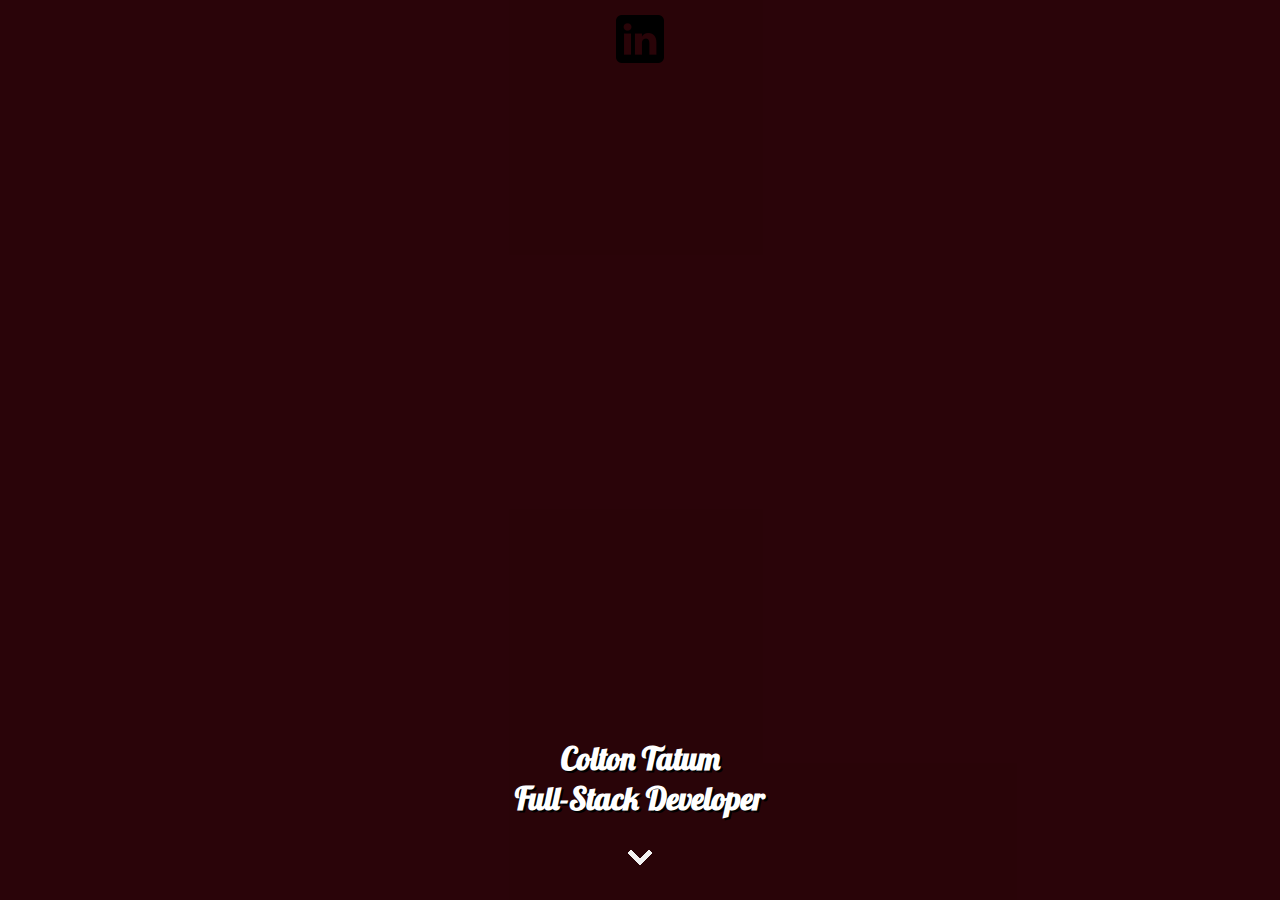
==== index.html @ 2ccda411 "metas" ====
<!DOCTYPE html>

<html lang="en">

<head>
  <meta charset="UTF-8" />
  <meta http-equiv="X-UA-Compatible" content="IE=edge" />
  <meta name="viewport" content="width=device-width, initial-scale=1.0" />
  <meta property="og:type" content="website" />
  <meta property="og:site_name" content="Colton Tatum" />
  <meta name="description" content="Check out my Web Development Portfolio!">
  <meta property="og:url" content="https://coltontatum.com/" />
  <meta property="og:image"
    content="https://github.com/Tatumc4561/ColtonTatum/blob/main/photos/thumnail.jpg?raw=true" />

  <title>Colton Tatum</title>
  <link rel="shortcut icon" href="favicon.ico" type="image/x-icon" />
  <link rel="stylesheet" href="styles.css" />

  <link href="https://fonts.googleapis.com/css2?family=Lobster&display=swap" rel="stylesheet" />
</head>

<body>

  <div class="opacitylayer">

    <div class="slidein">

      <div class="left-slide-container">
        <object data="photos\polygon2.svg" type="image/svg+xml" class="polygon"></object>

      </div>



      <main>
        <a href="https://www.linkedin.com/in/colton-tatum404/"><img
            src="photos/5282542_linkedin_network_social network_linkedin logo_icon.png" alt="" /></a>
        <section>
          <h1>Colton Tatum</h1>
          <h1>Full-Stack Developer</h1>
          <a href=""><img src="photos/outline_expand_more_black_24dp.png" alt="" /></a>
        </section>
      </main>
      <div class="right-slide-container">

      </div>

    </div>
  </div>


  <div class="one_popup"></div>
</body>

</html>
---- styles.css ----
body {
  background-image: url(https://images.unsplash.com/photo-1647724063451-9092baa0f6f6?ixlib=rb-1.2.1&ixid=MnwxMjA3fDB8MHxwaG90by1wYWdlfHx8fGVufDB8fHx8&auto=format&fit=crop&w=1000&q=80);
  background-repeat: no-repeat;
  background-size: cover;
  height: 100vh;
  width: 100vw;
  margin: 0;
}

.opacitylayer {
  background-color: rgba(0, 0, 0, 0.405);
  height: 100vh;
  width: 100vw;
}

main {
  display: flex;
  flex-direction: column;
  align-items: center;
  text-align: center;
  height: 100vh;
  width: 100vw;
  justify-content: space-between;
}

main a {
  width: fit-content;
}

main a img {
  padding: 15px 0;
}

h1 {
  color: white;
  font-family: "Lobster", cursive;
  text-shadow: 2px 2px black;
  font-size: 3.5vh;
  padding: 0;
  margin: 0;
}

@media screen and (min-width: 1024px) {
  body {
    background-size: contain;
    background-position: center;
    background-color: #46070f;
  }
}
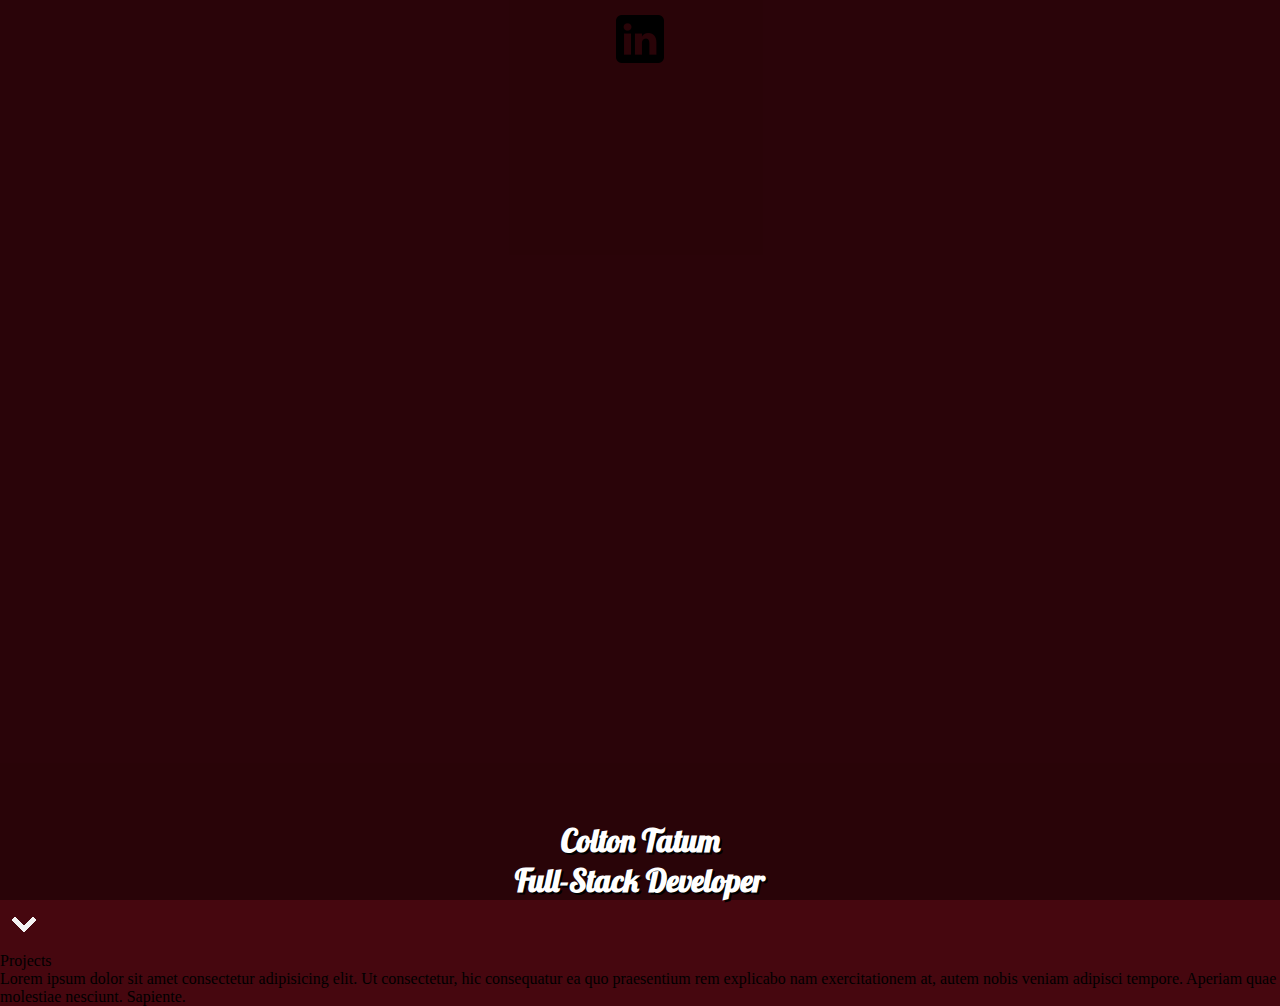
==== commit e4b6d0a4: "slide menu update" ====
--- a/index.html
+++ b/index.html
@@ -1,5 +1,4 @@
 <!DOCTYPE html>
-
 <html lang="en">
 
 <head>
@@ -7,50 +6,56 @@
   <meta http-equiv="X-UA-Compatible" content="IE=edge" />
   <meta name="viewport" content="width=device-width, initial-scale=1.0" />
   <meta property="og:type" content="website" />
-  <meta property="og:site_name" content="Colton Tatum" />
-  <meta name="description" content="Check out my Web Development Portfolio!">
-  <meta property="og:url" content="https://coltontatum.com/" />
-  <meta property="og:image"
-    content="https://github.com/Tatumc4561/ColtonTatum/blob/main/photos/thumnail.jpg?raw=true" />
-
+  <meta property="og:site_name" content="Colton Tatum FullStack Designer" />
+  <meta property="og:description" content="I am a fullstack webdesigner" />
+  <meta property="og:url" content="" />
   <title>Colton Tatum</title>
   <link rel="shortcut icon" href="favicon.ico" type="image/x-icon" />
-  <link rel="stylesheet" href="styles.css" />
+  <link rel="stylesheet" href="styles.css">
 
   <link href="https://fonts.googleapis.com/css2?family=Lobster&display=swap" rel="stylesheet" />
 </head>
 
 <body>
+  <div class="section-one-container" id='sectionone'>
 
-  <div class="opacitylayer">
+    <div class="opacitylayer">
+      <div class="slidein">
+        <div class="left-slide-container">
+          <object data="photos\polygon2.svg" type="image/svg+xml" class="polygon"></object>
+        </div>
+        <main>
 
-    <div class="slidein">
+          <a href="https://www.linkedin.com/in/colton-tatum404/"><img
+              src="photos/5282542_linkedin_network_social network_linkedin logo_icon.png" alt="" /></a>
+          <section>
+            <h1>Colton Tatum <br>
+              Full-Stack Developer</h1>
 
-      <div class="left-slide-container">
-        <object data="photos\polygon2.svg" type="image/svg+xml" class="polygon"></object>
-
+          </section>
+        </main>
+        <div class="right-slide-container">
+        </div>
       </div>
-
-
-
-      <main>
-        <a href="https://www.linkedin.com/in/colton-tatum404/"><img
-            src="photos/5282542_linkedin_network_social network_linkedin logo_icon.png" alt="" /></a>
-        <section>
-          <h1>Colton Tatum</h1>
-          <h1>Full-Stack Developer</h1>
-          <a href=""><img src="photos/outline_expand_more_black_24dp.png" alt="" /></a>
-        </section>
-      </main>
-      <div class="right-slide-container">
-
-      </div>
-
     </div>
   </div>
 
+  <div class="section-two-container" id='sectiontwo'>
+    <div class="arrow-container">
 
-  <div class="one_popup"></div>
+      <img src="photos/outline_expand_more_black_24dp.png" alt="" />
+
+    </div>
+
+    <div class="section-two-info">
+      <div class="project-title">Projects</div>
+
+      <div class="lorem">Lorem ipsum dolor sit amet consectetur adipisicing elit. Ut consectetur, hic consequatur ea quo
+        praesentium rem
+        explicabo nam exercitationem at, autem nobis veniam adipisci tempore. Aperiam quae molestiae nesciunt. Sapiente.
+      </div>
+    </div>
+  </div>
 </body>
 
 </html>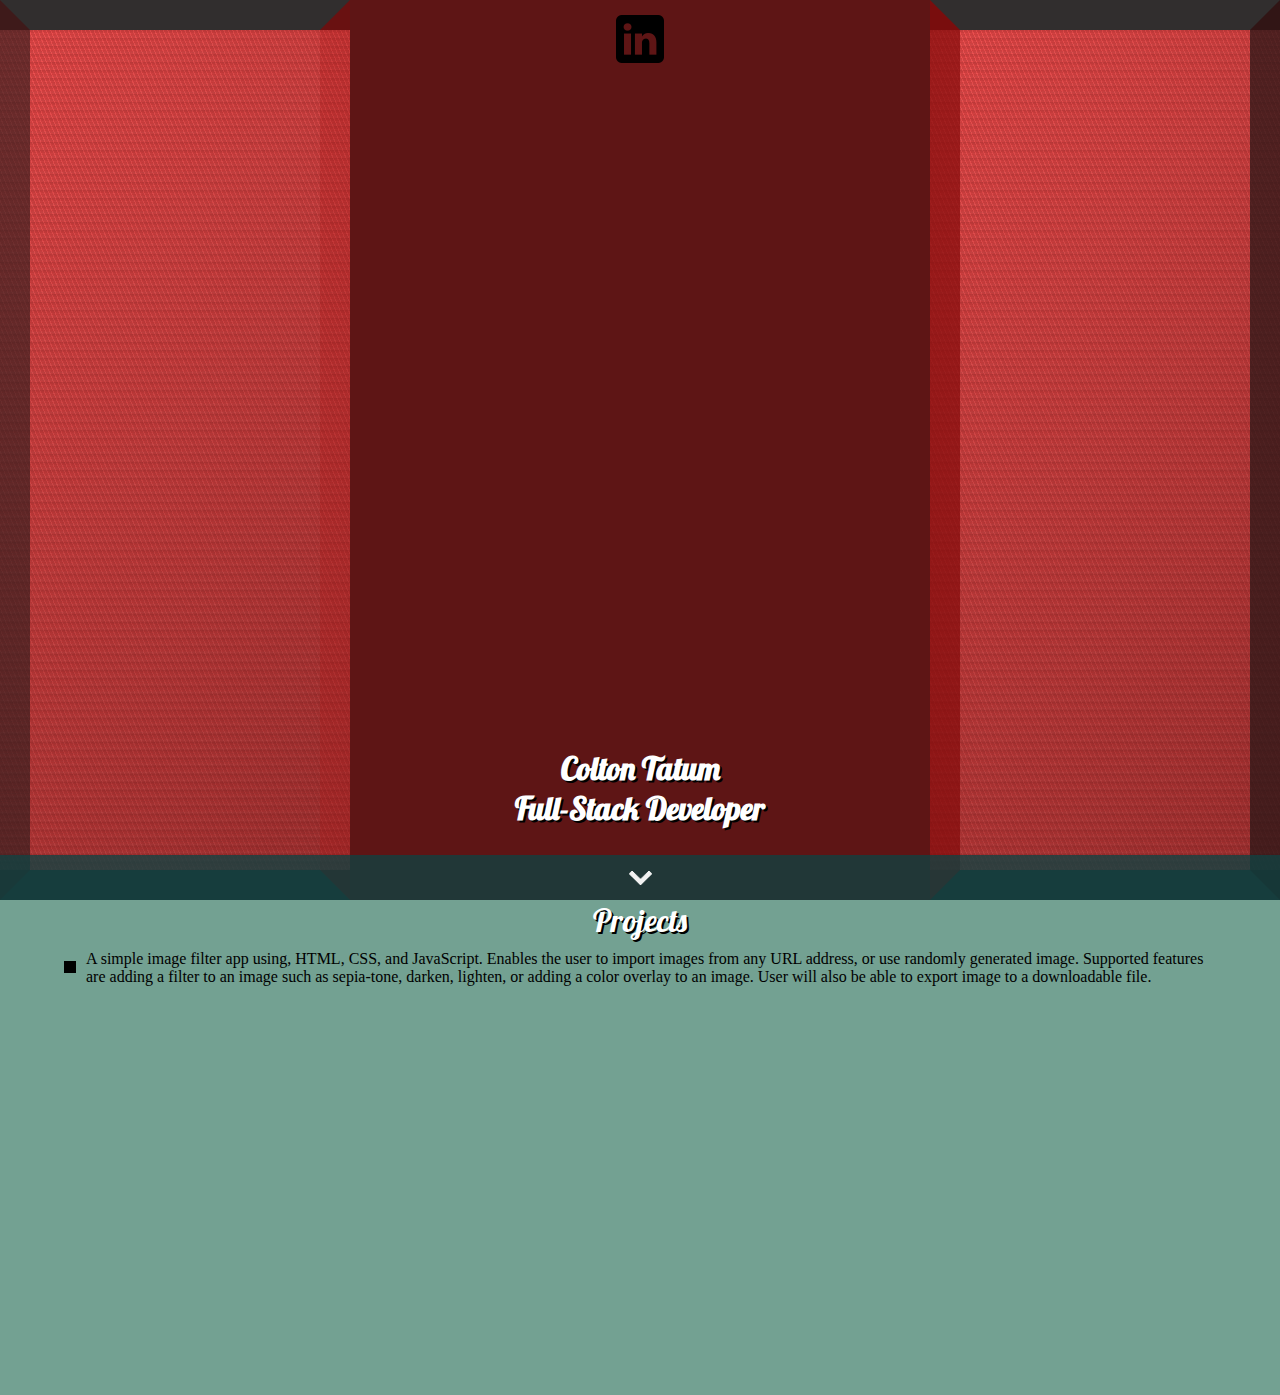
==== commit 9dcb067e: "added project" ====
--- a/index.html
+++ b/index.html
@@ -48,11 +48,19 @@
     </div>
 
     <div class="section-two-info">
-      <div class="project-title">Projects</div>
-
-      <div class="lorem">Lorem ipsum dolor sit amet consectetur adipisicing elit. Ut consectetur, hic consequatur ea quo
-        praesentium rem
-        explicabo nam exercitationem at, autem nobis veniam adipisci tempore. Aperiam quae molestiae nesciunt. Sapiente.
+      <div class="section-title">Projects</div>
+      <div class="project-wrapper">
+        <div class="img_filter">
+          <a href="https://tatumc4561.github.io/Img_Filter/">
+            <img src="https://www.placecage.com/200/300" alt="" srcset="">
+          </a>
+          <div class="project-info">
+            A simple image filter app using, HTML, CSS, and JavaScript. Enables the user to import images from any URL
+            address, or use randomly generated image. Supported features are adding a filter to an image such as
+            sepia-tone, darken, lighten, or adding a color overlay to an image. User will also be able to export image
+            to a downloadable file.
+          </div>
+        </div>
       </div>
     </div>
   </div>
--- a/styles.css
+++ b/styles.css
@@ -1,17 +1,34 @@
 body {
-  background-image: url(https://images.unsplash.com/photo-1647724063451-9092baa0f6f6?ixlib=rb-1.2.1&ixid=MnwxMjA3fDB8MHxwaG90by1wYWdlfHx8fGVufDB8fHx8&auto=format&fit=crop&w=1000&q=80);
+  margin: 0;
+ 
+  overflow: hidden;
+  height: fit-content;
+
+}
+
+.section-one-container {
+  background-image: url(photos/background.jpg);
   background-repeat: no-repeat;
   background-size: cover;
-  height: 100vh;
-  width: 100vw;
-  margin: 0;
-}
+}
+
 
 .opacitylayer {
   background-color: rgba(0, 0, 0, 0.405);
-  height: 100vh;
-  width: 100vw;
-}
+  overflow: hidden;
+ 
+ 
+}
+
+.slidein {
+  display: flex;
+  flex-direction: row;
+  overflow: hidden;
+}
+
+
+
+
 
 main {
   display: flex;
@@ -25,11 +42,14 @@
 
 main a {
   width: fit-content;
+
 }
 
 main a img {
   padding: 15px 0;
-}
+
+}
+
 
 h1 {
   color: white;
@@ -37,13 +57,212 @@
   text-shadow: 2px 2px black;
   font-size: 3.5vh;
   padding: 0;
+  padding-bottom: 8vh;
   margin: 0;
+}
+
+.section-title {
+  color: white;
+  font-family: "Lobster", cursive;
+  text-shadow: 2px 2px black;
+  font-size: 3.5vh;
+  padding: 0;
+  margin: 0;
+}
+
+#sectiontwo {
+  top: 95%;
+  position: absolute;
+  height: 60vh;
+  width: 100%;
+  z-index: 3;
+  transition: top 2s;
+  display: flex;
+  flex-direction: column;
+  align-items: center;
+}
+
+#sectiontwo:hover {
+  top: 40vh;
+}
+
+.arrow-container {
+  display: flex;
+  justify-content: center;
+  width: 100%;
+  height: 5vh;
+  background-color: rgba(14, 67, 67, 0.77);
+  z-index: 4;
+  display: flex;
+  justify-content: center;
+}
+
+
+.section-two-container:hover .arrow-container img {
+  transform: rotate(180deg);
+  transition: 1s;
+  
+}
+
+
+.arrow-container img {
+  width: 45px;
+  height: 45px;
+  transition: 1s;
+}
+
+
+.section-two-info {
+ 
+  background-color: rgba(11, 91, 64, 0.571);
+  height: 100%;
+  width: 100%;
+  display: flex;
+  flex-direction: column;
+  align-items: center;
+  overflow-y: scroll;
+}
+
+.project-wrapper {
+  display: flex;
+  max-height: 400px;
+  max-width: 90%
+}
+
+.project-info {
+  margin: 10px;
+}
+
+.img_filter {
+  display: flex;
+  align-items: center;
+}
+
+.img_filter a img {
+  border: 6px solid rgb(0, 0, 0);
 }
 
 @media screen and (min-width: 1024px) {
   body {
-    background-size: contain;
-    background-position: center;
-    background-color: #46070f;
-  }
-}
+ 
+    width: 100vw;
+    overflow: hidden;
+    display: flex;
+    flex-direction: column;
+    /* align-items: center; */
+  }
+
+  .section-one-container {
+    background-image: none;
+  }
+
+  main {
+    display: flex;
+    flex-direction: column;
+    align-items: center;
+    text-align: center;
+    height: 100vh;
+    width: 100vw;
+    justify-content: space-between;
+    background-image: url(photos/background.jpg);
+    background-repeat: no-repeat;
+    background-size: cover;
+    z-index: 2;
+  }
+
+  .polygon {
+    z-index:2;
+    width: 100%;
+    position: absolute;
+    
+  }
+  
+  
+
+  .left-slide-container {
+    border: 30px solid rgb(49, 46, 46);
+    border-right-color: #870a0a49;
+    border-left-color: #261e1e8e;
+    width: 50%;
+    
+    
+   
+
+
+    background-image: repeating-linear-gradient(
+        67.5deg,
+        rgba(207, 12, 12, 0.2) 0px,
+        rgba(181, 8, 8, 0.2) 0px,
+        transparent 0px,
+        transparent 1px,
+        rgba(116, 12, 12, 0.2) 1px,
+        rgba(87, 5, 5, 0.2) 4px,
+        transparent 4px,
+        transparent 5px,
+        rgba(123, 9, 9, 0.2) 5px,
+        rgba(104, 17, 17, 0.2) 8px
+      ),
+      repeating-linear-gradient(
+        0deg,
+        rgba(157, 40, 40, 0.2) 0px,
+        rgba(196, 101, 101, 0.2) 0px,
+        transparent 0px,
+        transparent 1px,
+        rgba(204, 94, 94, 0.2) 1px,
+        rgba(204, 43, 43, 0.2) 4px,
+        transparent 4px,
+        transparent 5px,
+        rgba(202, 48, 48, 0.2) 5px,
+        rgba(116, 30, 30, 0.2) 8px
+      ),
+      linear-gradient(135deg, rgb(238, 81, 81), rgb(153, 51, 51));
+  }
+
+  .right-slide-container {
+    border: 30px solid rgb(49, 46, 46);
+    border-left-color: #870a0aa8;
+    border-right-color: #221515bb;
+   
+
+    width: 50%;
+
+    background-image: repeating-linear-gradient(
+        67.5deg,
+        rgba(207, 12, 12, 0.2) 0px,
+        rgba(181, 8, 8, 0.2) 0px,
+        transparent 0px,
+        transparent 1px,
+        rgba(116, 12, 12, 0.2) 1px,
+        rgba(87, 5, 5, 0.2) 4px,
+        transparent 4px,
+        transparent 5px,
+        rgba(123, 9, 9, 0.2) 5px,
+        rgba(104, 17, 17, 0.2) 8px
+      ),
+      repeating-linear-gradient(
+        0deg,
+        rgba(157, 40, 40, 0.2) 0px,
+        rgba(196, 101, 101, 0.2) 0px,
+        transparent 0px,
+        transparent 1px,
+        rgba(204, 94, 94, 0.2) 1px,
+        rgba(204, 43, 43, 0.2) 4px,
+        transparent 4px,
+        transparent 5px,
+        rgba(202, 48, 48, 0.2) 5px,
+        rgba(116, 30, 30, 0.2) 8px
+      ),
+      linear-gradient(135deg, rgb(238, 81, 81), rgb(153, 51, 51));
+  }
+
+  .slidein {
+    background-color: #570606e5;
+  }
+
+  .left-slide,
+  .right-slide {
+    opacity: 1;
+    visibility: 1;
+  }
+}
+
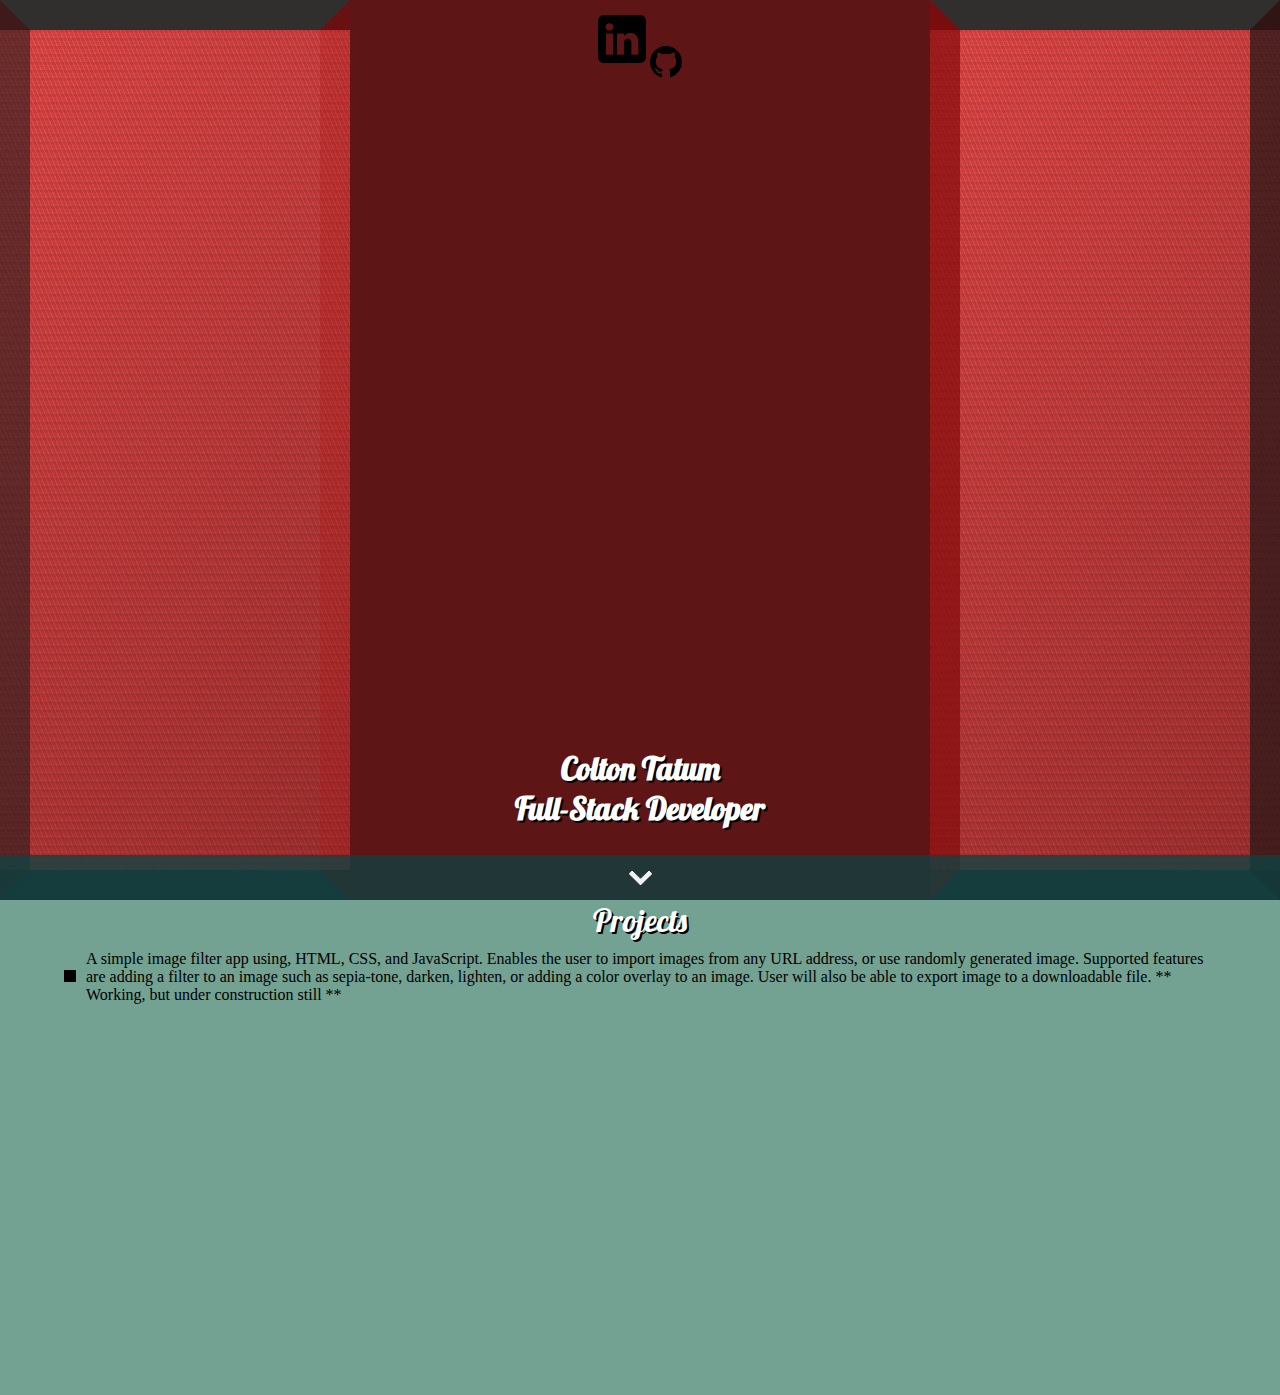
==== commit 4b452ace: "update" ====
--- a/index.html
+++ b/index.html
@@ -25,9 +25,19 @@
           <object data="photos\polygon2.svg" type="image/svg+xml" class="polygon"></object>
         </div>
         <main>
+          <div class="profilelinks">
+            <a href="https://www.linkedin.com/in/colton-tatum404/"><img
+                src="photos/5282542_linkedin_network_social network_linkedin logo_icon.png" alt="" /></a>
 
-          <a href="https://www.linkedin.com/in/colton-tatum404/"><img
-              src="photos/5282542_linkedin_network_social network_linkedin logo_icon.png" alt="" /></a>
+            <a href="https://github.com/Tatumc4561"> <svg height="32" aria-hidden="true" viewBox="0 0 16 16"
+                version="1.1" width="32" data-view-component="true" class="octicon octicon-mark-github v-align-middle">
+                <path fill-rule="evenodd"
+                  d="M8 0C3.58 0 0 3.58 0 8c0 3.54 2.29 6.53 5.47 7.59.4.07.55-.17.55-.38 0-.19-.01-.82-.01-1.49-2.01.37-2.53-.49-2.69-.94-.09-.23-.48-.94-.82-1.13-.28-.15-.68-.52-.01-.53.63-.01 1.08.58 1.23.82.72 1.21 1.87.87 2.33.66.07-.52.28-.87.51-1.07-1.78-.2-3.64-.89-3.64-3.95 0-.87.31-1.59.82-2.15-.08-.2-.36-1.02.08-2.12 0 0 .67-.21 2.2.82.64-.18 1.32-.27 2-.27.68 0 1.36.09 2 .27 1.53-1.04 2.2-.82 2.2-.82.44 1.1.16 1.92.08 2.12.51.56.82 1.27.82 2.15 0 3.07-1.87 3.75-3.65 3.95.29.25.54.73.54 1.48 0 1.07-.01 1.93-.01 2.2 0 .21.15.46.55.38A8.013 8.013 0 0016 8c0-4.42-3.58-8-8-8z">
+                </path>
+              </svg>
+            </a>
+          </div>
+
           <section>
             <h1>Colton Tatum <br>
               Full-Stack Developer</h1>
@@ -59,6 +69,8 @@
             address, or use randomly generated image. Supported features are adding a filter to an image such as
             sepia-tone, darken, lighten, or adding a color overlay to an image. User will also be able to export image
             to a downloadable file.
+
+            ** Working, but under construction still **
           </div>
         </div>
       </div>
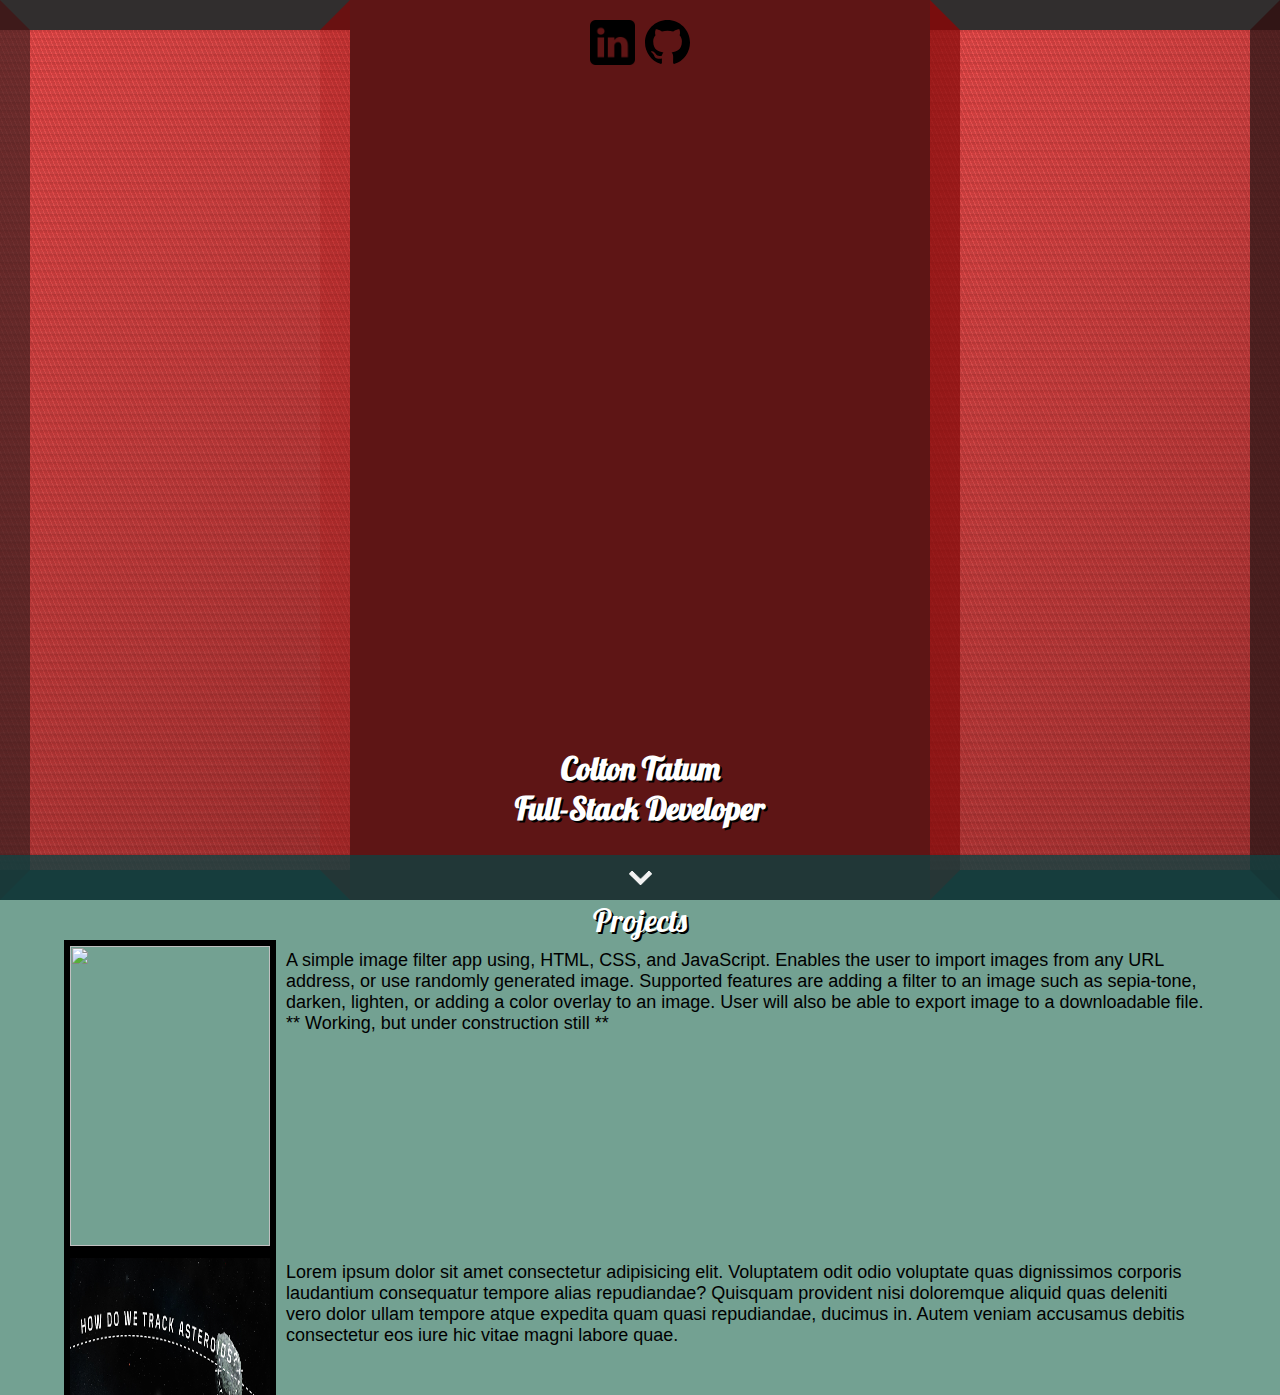
==== commit dfebeb95: "added astroid tracker link" ====
--- a/index.html
+++ b/index.html
@@ -59,8 +59,9 @@
 
     <div class="section-two-info">
       <div class="section-title">Projects</div>
+
       <div class="project-wrapper">
-        <div class="img_filter">
+        <div class="img_filter" id="project">
           <a href="https://tatumc4561.github.io/Img_Filter/">
             <img src="https://www.placecage.com/200/300" alt="" srcset="">
           </a>
@@ -74,6 +75,23 @@
           </div>
         </div>
       </div>
+
+      <div class="project-wrapper">
+        <div class="Astroid_Tracker" id="project">
+          <a href="https://tatumc4561.github.io/Astroid_Tracker/">
+            <img src="photos/astroid.png" alt="" srcset="">
+          </a>
+          <div class="project-info">
+            Lorem ipsum dolor sit amet consectetur adipisicing elit. Voluptatem odit odio voluptate quas dignissimos
+            corporis laudantium consequatur tempore alias repudiandae? Quisquam provident nisi doloremque aliquid quas
+            deleniti vero dolor ullam tempore atque expedita quam quasi repudiandae, ducimus in. Autem veniam accusamus
+            debitis consectetur eos iure hic vitae magni labore quae.
+
+
+          </div>
+        </div>
+      </div>
+
     </div>
   </div>
 </body>
--- a/styles.css
+++ b/styles.css
@@ -40,13 +40,16 @@
   justify-content: space-between;
 }
 
-main a {
+.profilelinks a {
   width: fit-content;
-
-}
-
-main a img {
-  padding: 15px 0;
+  padding: 3px;
+
+}
+
+.profilelinks a img, .profilelinks svg {
+  padding: 20px 0;
+  height: 45px;
+  width: 45px;
 
 }
 
@@ -131,15 +134,25 @@
 
 .project-info {
   margin: 10px;
-}
-
-.img_filter {
-  display: flex;
-  align-items: center;
-}
-
-.img_filter a img {
+  font-size: 18px;
+  font-family: Impact, Haettenschweiler, 'Arial Narrow Bold', sans-serif;
+}
+
+#project {
+  display: flex;
+  flex-wrap: wrap;
+}
+
+.project-wrapper img {
   border: 6px solid rgb(0, 0, 0);
+  height: 300px;
+  width: 200px;
+}
+
+@media screen and (min-width: 650px) {
+ #project {
+   flex-wrap: nowrap;
+ }
 }
 
 @media screen and (min-width: 1024px) {
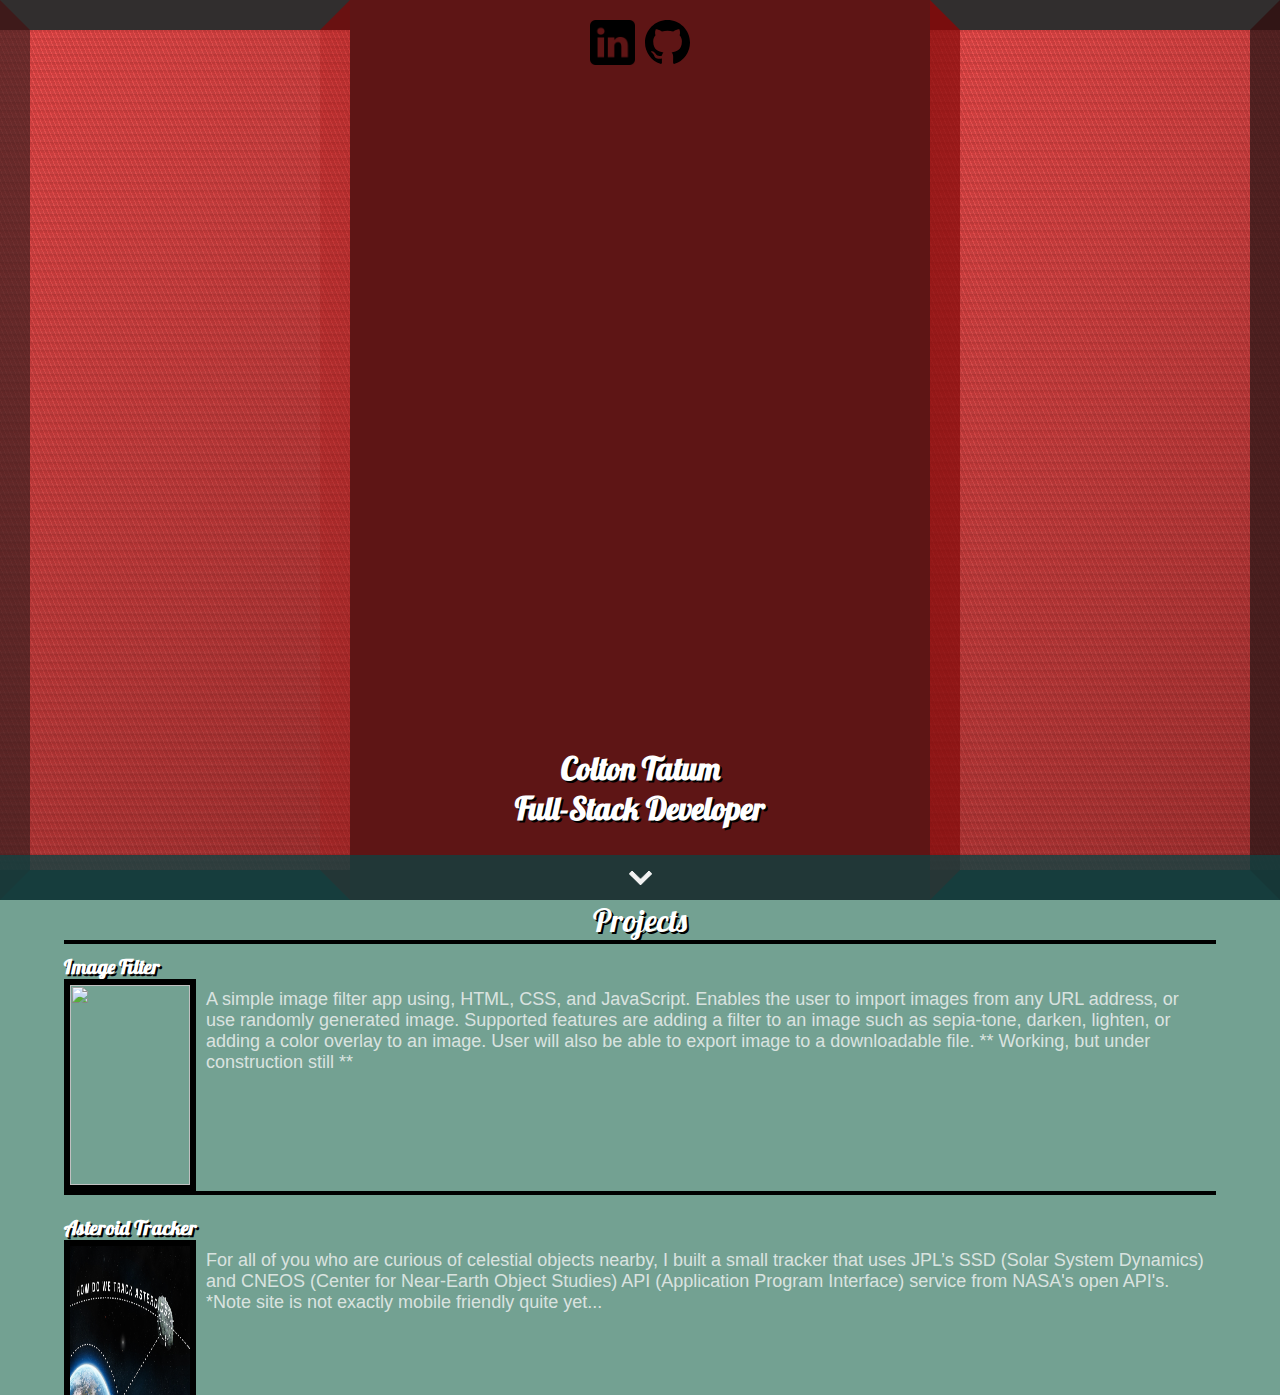
==== commit 4173e55c: "herpderp" ====
--- a/index.html
+++ b/index.html
@@ -61,6 +61,7 @@
       <div class="section-title">Projects</div>
 
       <div class="project-wrapper">
+        <h3>Image Filter</h3>
         <div class="img_filter" id="project">
           <a href="https://tatumc4561.github.io/Img_Filter/">
             <img src="https://www.placecage.com/200/300" alt="" srcset="">
@@ -77,15 +78,16 @@
       </div>
 
       <div class="project-wrapper">
+        <h3>Asteroid Tracker</h3>
         <div class="Astroid_Tracker" id="project">
           <a href="https://tatumc4561.github.io/Astroid_Tracker/">
             <img src="photos/astroid.png" alt="" srcset="">
           </a>
           <div class="project-info">
-            Lorem ipsum dolor sit amet consectetur adipisicing elit. Voluptatem odit odio voluptate quas dignissimos
-            corporis laudantium consequatur tempore alias repudiandae? Quisquam provident nisi doloremque aliquid quas
-            deleniti vero dolor ullam tempore atque expedita quam quasi repudiandae, ducimus in. Autem veniam accusamus
-            debitis consectetur eos iure hic vitae magni labore quae.
+
+            For all of you who are curious of celestial objects nearby, I built a small tracker that uses JPL’s SSD
+            (Solar System Dynamics) and CNEOS (Center for Near-Earth Object Studies) API (Application Program Interface)
+            service from NASA's open API's. *Note site is not exactly mobile friendly quite yet...
 
 
           </div>
--- a/styles.css
+++ b/styles.css
@@ -71,6 +71,9 @@
   font-size: 3.5vh;
   padding: 0;
   margin: 0;
+  border-bottom: 4px solid black;
+  width: 90%;
+  text-align: center;
 }
 
 #sectiontwo {
@@ -128,14 +131,28 @@
 
 .project-wrapper {
   display: flex;
+  flex-direction: column;
   max-height: 400px;
-  max-width: 90%
+  max-width: 90%;
+  border-bottom: 4px solid black;
+  margin: 10px 0;
+}
+
+.project-wrapper h3{
+  padding: 0;
+  margin: 0;
+
+  color: white;
+  font-family: "Lobster", cursive;
+  text-shadow: 2px 2px black;
+  font-size: 20px;
 }
 
 .project-info {
   margin: 10px;
   font-size: 18px;
   font-family: Impact, Haettenschweiler, 'Arial Narrow Bold', sans-serif;
+  color: rgba(245, 245, 245, 0.808);
 }
 
 #project {
@@ -145,8 +162,9 @@
 
 .project-wrapper img {
   border: 6px solid rgb(0, 0, 0);
-  height: 300px;
-  width: 200px;
+  height: 200px;
+  width: 120px;
+
 }
 
 @media screen and (min-width: 650px) {
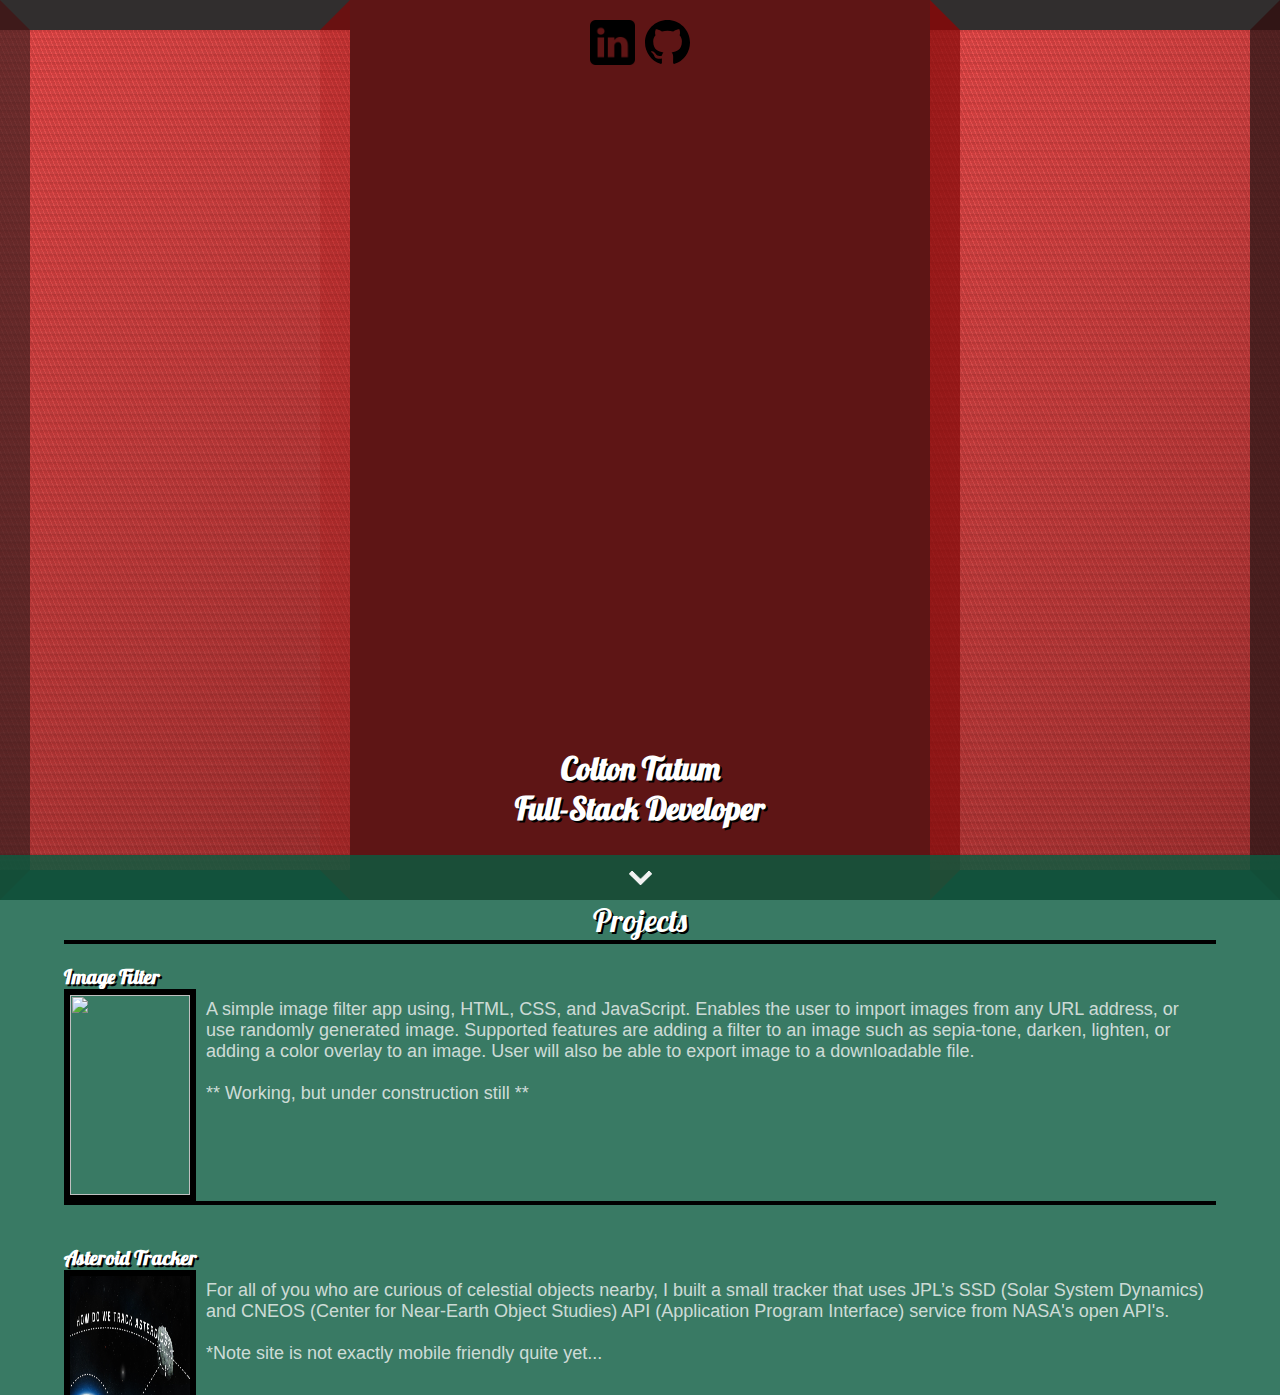
==== commit 617b872c: "add pipeline" ====
--- a/index.html
+++ b/index.html
@@ -71,7 +71,7 @@
             address, or use randomly generated image. Supported features are adding a filter to an image such as
             sepia-tone, darken, lighten, or adding a color overlay to an image. User will also be able to export image
             to a downloadable file.
-
+            <br><br>
             ** Working, but under construction still **
           </div>
         </div>
@@ -87,13 +87,34 @@
 
             For all of you who are curious of celestial objects nearby, I built a small tracker that uses JPL’s SSD
             (Solar System Dynamics) and CNEOS (Center for Near-Earth Object Studies) API (Application Program Interface)
-            service from NASA's open API's. *Note site is not exactly mobile friendly quite yet...
+            service from NASA's open API's. <br><br>*Note site is not exactly mobile friendly quite yet...
 
 
           </div>
         </div>
       </div>
 
+      <div class="project-wrapper">
+        <h3>Pipeline 'Reddit Clone'</h3>
+        <div class="pipeline" id="project">
+          <a href="https://github.com/Tatumc4561/Pipeline">
+            <img
+              src="https://camo.githubusercontent.com/0dd317bad6f0481c995ee1cb8be6165bdfc52e8256d6b19cfe11b1c1d9fa9179/68747470733a2f2f632e74656e6f722e636f6d2f5961546168746564476c6f41414141432f6d6172696f2d706970652e676966"
+              alt="" srcset="">
+          </a>
+          <div class="project-info">
+
+            The Pipeline is a Reddit Clone, a user-rated post threading social platform dedicated to user content, users
+            will be able to upload content, create posts, comment on other posts, and like/dislike posts. User's posts
+            will be public and can aquire likes/dislikes from fellow users or if within a private group channel, posts
+            will only be shown to other users within the private channel.
+            <br><br>
+            * Currently being built, site isn't currently hosted but the code is available to see.
+
+
+          </div>
+        </div>
+      </div>
     </div>
   </div>
 </body>
--- a/styles.css
+++ b/styles.css
@@ -97,7 +97,7 @@
   justify-content: center;
   width: 100%;
   height: 5vh;
-  background-color: rgba(14, 67, 67, 0.77);
+  background-color: rgba(11, 91, 64, 0.811);
   z-index: 4;
   display: flex;
   justify-content: center;
@@ -120,7 +120,7 @@
 
 .section-two-info {
  
-  background-color: rgba(11, 91, 64, 0.571);
+  background-color: rgba(11, 91, 64, 0.811);
   height: 100%;
   width: 100%;
   display: flex;
@@ -132,10 +132,9 @@
 .project-wrapper {
   display: flex;
   flex-direction: column;
-  max-height: 400px;
   max-width: 90%;
   border-bottom: 4px solid black;
-  margin: 10px 0;
+  margin: 20px 0;
 }
 
 .project-wrapper h3{
